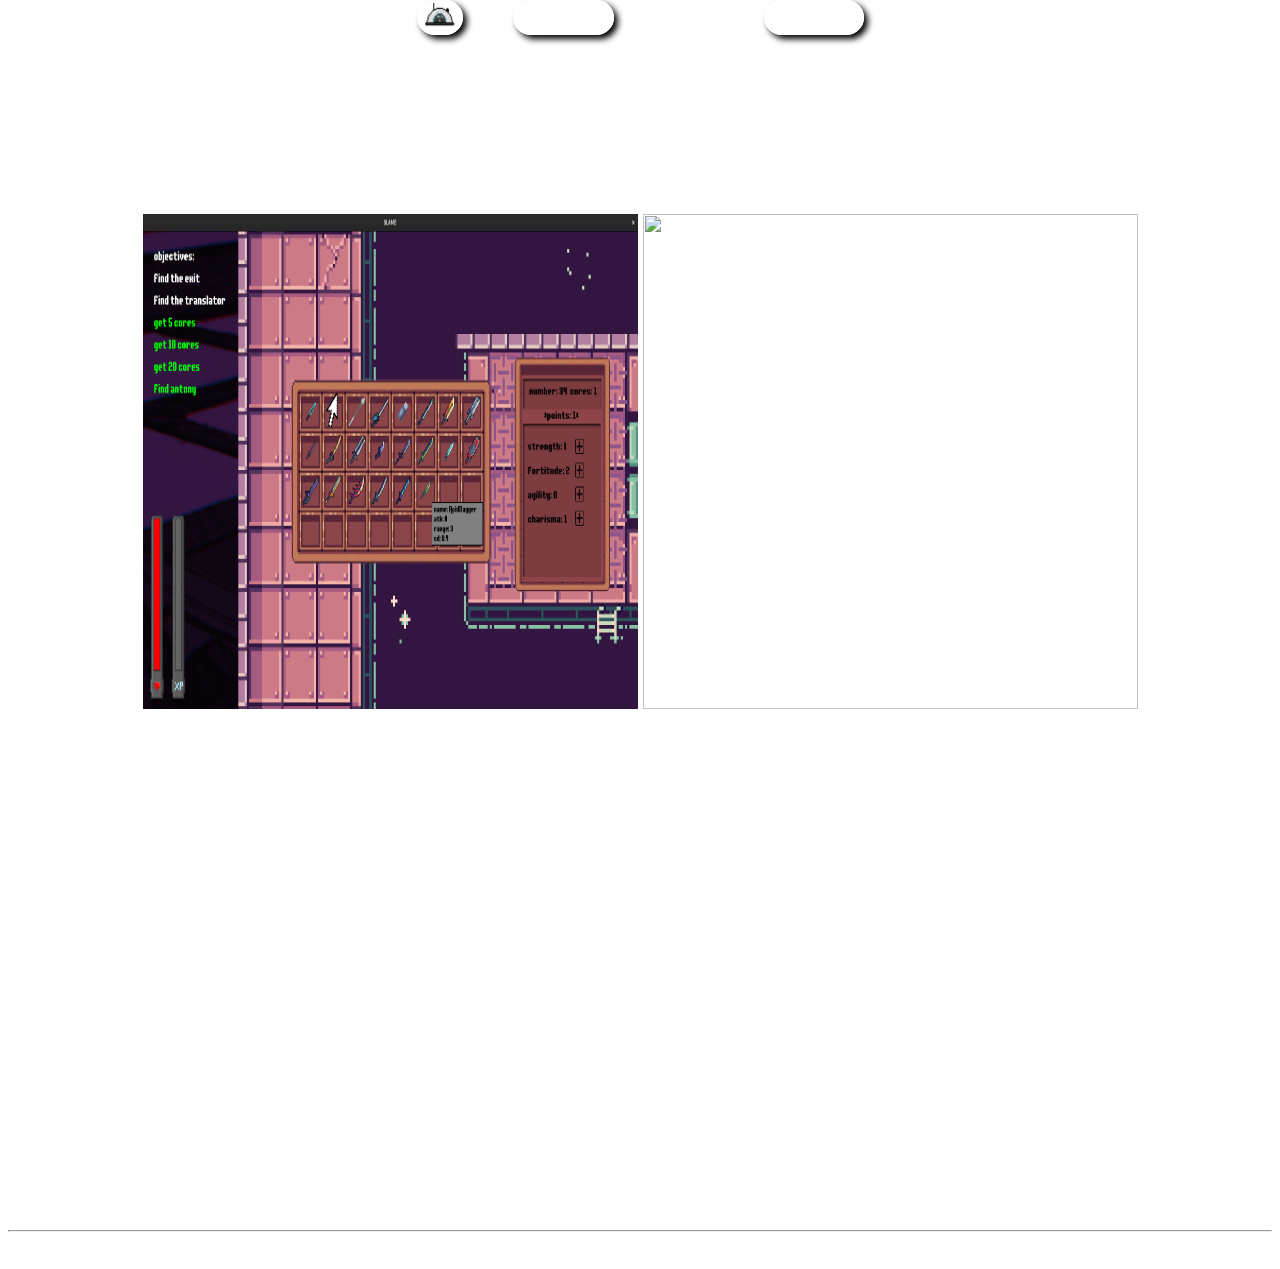
==== portfolio.html @ aa75b7dc "[ADD] website" ====
<!DOCTYPE html>
<html lang="en">
<head>
    <meta charset="UTF-8">
    <meta name="viewport" content="width=device-width, initial-scale=1.0">
    <title>Mosasite</title>
    <link rel="stylesheet" href="style.css">
    <link rel="icon" href="assets/img/mosasour.png">
    <link rel="preconnect" href="https://fonts.googleapis.com">
<link rel="preconnect" href="https://fonts.gstatic.com" crossorigin>
<link href="https://fonts.googleapis.com/css2?family=Chakra+Petch:ital,wght@0,300;0,400;0,500;0,600;0,700;1,300;1,400;1,500;1,600;1,700&display=swap" rel="stylesheet">
<style>
    .rotate {
        animation: rotate 2s ease-out infinite;
    }
</style>
</head>
<body>
   <header>
        <nav>
            <button class="nav1">
                <img src="assets/img/radio.png" id="radio" onclick="playMusic();">
            </button>
            <a href="index.html" id="buttonhref">
                <button class="nav1">Introduction</button>
            </a>
            <button class="nav2">
                Contact
            </button>
            <div id="dropdown">
                <a href="https://github.com/LorisDXB">
                    github
                </a>
                <img src="assets/img/gith.png" class="droplogo" id="git"><br>
                <a href="https://www.linkedin.com/in/loris-god%C3%A9-61b69a2ab/">
                    linkedin
                </a>
                <img src="assets/img/in.png" class="droplogo" id="in"><br>
                <a href="mailto:chillingbus@gmail.com">
                    mail
                </a>
                <img src="assets/img/mail-64.png" class="droplogo" id="mail"><br>
            </div>
            <script>
                var debounce = false;
                var music = new Audio("assets/snd/sound_music.ogg");

                function playMusic() {
                    if (debounce == false) {
                        debounce = true;
                        music.play();
                    } else {
                        debounce = false;
                        music.pause();
                    }
                }
            </script>
        </nav>
   </header> 

   <main>
        <h2 class="category">C</h2>
        <section id="section1">
            <div class="showcase">
                <img src="assets/img/gui.png" id="blamegui">
            </div>
            <div class="showcase">
                <img src="assets/img/dropsys.gif" id="blamegui">
            </div>
        </section>
        <a href="https://github.com/LorisDXB/blame_rpg" class="category">Learn more about this project. (BLAME)</a>
         <h2 class="category">HTML / CSS</h2>
        <section id="section2">
            <div>
                <p class="category" style="font-style: italic;">This site ! :)</p>
            </div>
        </section>
   </main>

   <footer>
        <hr>
        <p>Site made by me! :)</p>
   </footer>
</body>
</html>
---- style.css ----
body {
    background-color: rgb(255, 255, 255);
    background-image: url(assets/img/bg.jpg);
    background-repeat: no-repeat;
    background-position: center;
    background-attachment: fixed;
    background-size: cover;
}

* {
    box-sizing: border-box;
}


nav {
    display: flex;
    justify-content: center;
    align-items: center;
    flex-wrap: wrap;
    align-content: flex-start;
    position: fixed;
    top: 0;
    left: 0;
    width: 100%;
    z-index: 1000;
}

nav > button:hover{
    background-color:rgba(0, 153, 255, 0.712);
}

nav > button:active{
    background-color:rgba(0, 97, 161, 0.712);
}

.nav1 {
    height: 35px;
    border: 2px solid rgb(255, 255, 255);
    color: rgb(255, 255, 255);
    border-radius: 20px;
    margin-right: 50px;
    background-color: transparent;
    box-shadow: 4px 4px 6px rgb(0, 0, 0);
    font-weight: bold;
    font-family: "Chakra Petch";
    cursor: pointer;
}

.nav1 #radio {
    height: 30px;
    width: 30px;
}

.nav2 {
    height: 35px;
    width: 100px;
    border: 2px solid rgb(255, 255, 255);
    color: rgb(255, 255, 255);
    background-color: transparent;
    border-radius: 20px;
    margin-left: 100px;
    box-shadow: 4px 4px 6px rgb(0, 0, 0);
    font-weight: bold;
    font-family: "Chakra Petch";
    cursor: pointer;
}

#skilllist {
    text-align:start;
    position: relative;
    top: 30px;
    font-weight: bold;
    font-family: "Chakra Petch";
}

#skilllist li::marker {
    content: "✔ ";
}

section {
    display: flex;
    justify-content: center;
    align-items:center;
    flex-wrap: wrap;
    align-content: flex-start;
    margin-top:50px;
    margin-bottom:50px;
}

#mosa {
    width: 450px;
    height: 500px;
    position: relative;
    margin-bottom:100px;
    animation-name: rotate;
    animation-duration: 2s;
}

@keyframes rotate {
    100%{transform: rotateZ(360deg)}
}

#introskills {
    padding: 10px;
    height: 500px;
    max-width: 400px;
    border: 2px solid rgb(255, 255, 255);
    color: white;
    text-align: center;
    font-weight: bold;
    box-shadow: 8px 10px 6px rgb(0, 0, 0);
    font-family: "Chakra Petch";
}

#dropdown {
    display: none;
    position: absolute;
    margin-left: 315px;
    margin-top: 194px;
    width: 120px;
    height:160px;
    font-size: 1em;
    border: 2px solid rgb(255, 255, 255);
    box-shadow: 10px 10px 5px rgb(0, 0, 0);
    border-radius: 10px;
    background-color: rgba(24, 49, 66, 0.712);
}

.nav2:hover + #dropdown,
#dropdown:hover {
    display: block;
}

#buttonhref:hover > .nav1 {
    background-color:rgba(0, 153, 255, 0.712);
}

#dropdown > a {
    float: right;
    text-align: center;
    position: relative;
    top: 23px;
    right: 10px;
    text-decoration: none;
    font-family: "Chakra Petch";
    font-weight: bold;
    color: white;
}

.droplogo {
    display: inline-block;
    position: relative;
    top: 15px;
    margin-top: 5px;
    left: 5px;
    width:25px;
    height:25px;
}

#in {
    margin-bottom: 5px;
}

#git {
    width: 30px;
    height: 30px;
}

footer {
    font-family: "Chakra Petch";
    color: rgb(255, 255, 255);
    position: relative;
    top: 10vh;
    text-align: center;
}

/* only for portfolio page */

.category {
    display: block;
    position: relative;
    margin-top: 80px;
    text-align: center;
    font-family: "Chakra Petch";
    font-weight: bold;
    color:rgb(255, 255, 255);

}

.showcase {
    margin-top: 50px;
    width:500px;
    height:500px;
    border: 3px solid rgb(255, 255, 255);
}

#blamegui {
    width:495px;
    height:495px;
}
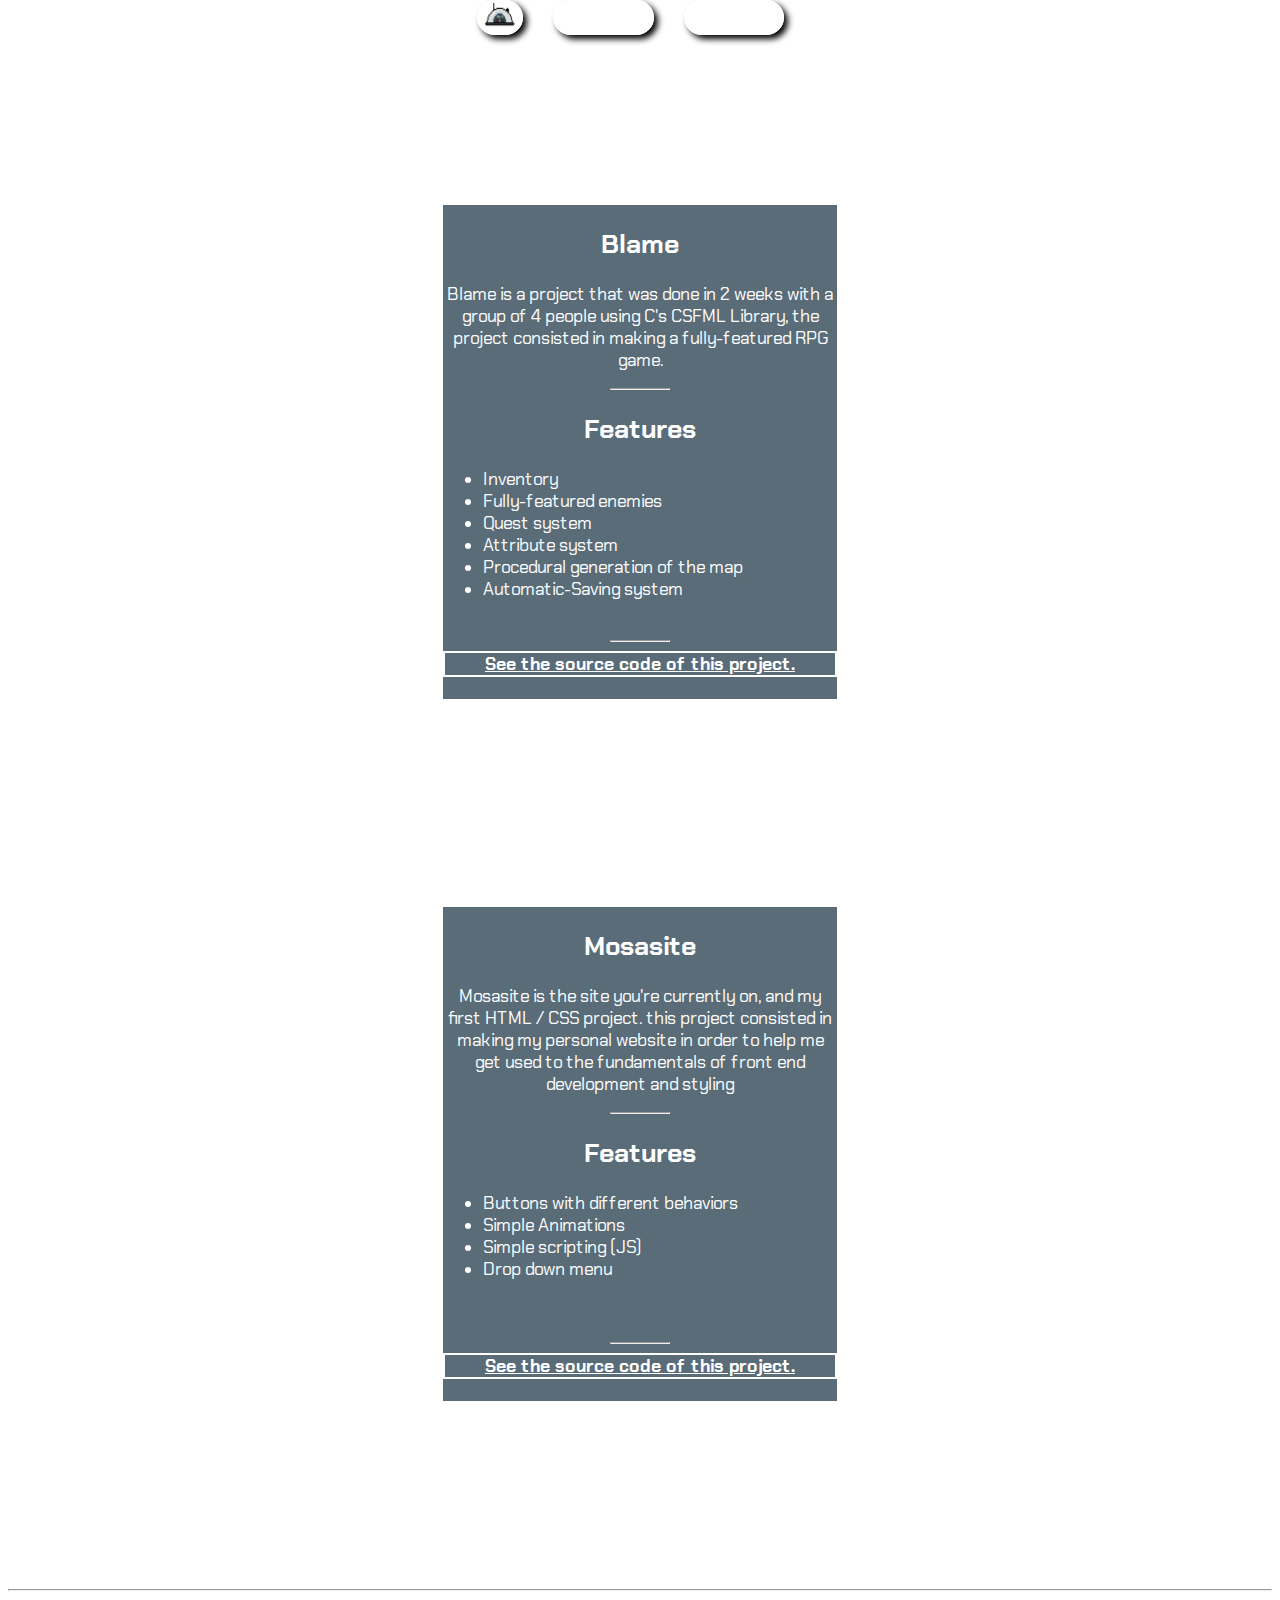
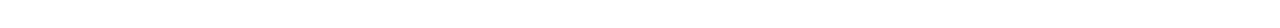
==== commit 9a898dc8: "[UPD] fixed portfolio page" ====
--- a/portfolio.html
+++ b/portfolio.html
@@ -27,7 +27,7 @@
             <button class="nav2">
                 Contact
             </button>
-            <div id="dropdown">
+            <div id="dropdown" style="transform: translateX(25%);">
                 <a href="https://github.com/LorisDXB">
                     github
                 </a>
@@ -59,20 +59,40 @@
    </header> 
 
    <main>
-        <h2 class="category">C</h2>
+        <h1 class="category">C</h1>
         <section id="section1">
             <div class="showcase">
-                <img src="assets/img/gui.png" id="blamegui">
-            </div>
-            <div class="showcase">
-                <img src="assets/img/dropsys.gif" id="blamegui">
+                <h2>Blame</h2>
+                <p>Blame is a project that was done in 2 weeks with a group of 4 people using C's CSFML Library, the project consisted in making a fully-featured RPG game.</p>
+                <hr style="width: 60px">
+                <h2>Features</h2>
+                <ul>
+                    <li>Inventory</li>
+                    <li>Fully-featured enemies</li>
+                    <li>Quest system</li>
+                    <li>Attribute system</li>
+                    <li>Procedural generation of the map</li>
+                    <li>Automatic-Saving system</li><br>
+                </ul>
+                <hr style="width: 60px">
+                <a href="https://github.com/LorisDXB/blame_rpg" class="learnmore">See the source code of this project.</a>
             </div>
         </section>
-        <a href="https://github.com/LorisDXB/blame_rpg" class="category">Learn more about this project. (BLAME)</a>
-         <h2 class="category">HTML / CSS</h2>
+         <h1 class="category">HTML / CSS</h1>
         <section id="section2">
-            <div>
-                <p class="category" style="font-style: italic;">This site ! :)</p>
+            <div class="showcase">
+                <h2>Mosasite</h2>
+                <p>Mosasite is the site you're currently on, and my first HTML / CSS project. this project consisted in making my personal website in order to help me get used to the fundamentals of front end development and styling</p>
+                <hr style="width: 60px">
+                <h2>Features</h2>
+                <ul>
+                    <li>Buttons with different behaviors</li>
+                    <li>Simple Animations</li>
+                    <li>Simple scripting (JS)</li>
+                    <li>Drop down menu</li><br><br>
+                </ul>
+                <hr style="width: 60px">
+                <a href="https://github.com/LorisDXB/personal-website" class="learnmore">See the source code of this project.</a>
             </div>
         </section>
    </main>
@@ -82,4 +102,4 @@
         <p>Site made by me! :)</p>
    </footer>
 </body>
-</html>+</html>
--- a/style.css
+++ b/style.css
@@ -11,13 +11,10 @@
     box-sizing: border-box;
 }
 
-
 nav {
     display: flex;
     justify-content: center;
     align-items: center;
-    flex-wrap: wrap;
-    align-content: flex-start;
     position: fixed;
     top: 0;
     left: 0;
@@ -38,7 +35,7 @@
     border: 2px solid rgb(255, 255, 255);
     color: rgb(255, 255, 255);
     border-radius: 20px;
-    margin-right: 50px;
+    margin-right: 30px;
     background-color: transparent;
     box-shadow: 4px 4px 6px rgb(0, 0, 0);
     font-weight: bold;
@@ -58,7 +55,7 @@
     color: rgb(255, 255, 255);
     background-color: transparent;
     border-radius: 20px;
-    margin-left: 100px;
+    margin-right: 20px;
     box-shadow: 4px 4px 6px rgb(0, 0, 0);
     font-weight: bold;
     font-family: "Chakra Petch";
@@ -104,6 +101,7 @@
     padding: 10px;
     height: 500px;
     max-width: 400px;
+    background-color: rgba(24, 49, 66, 0.712);
     border: 2px solid rgb(255, 255, 255);
     color: white;
     text-align: center;
@@ -115,7 +113,8 @@
 #dropdown {
     display: none;
     position: absolute;
-    margin-left: 315px;
+    margin-left: 0;
+    left: 50%;
     margin-top: 194px;
     width: 120px;
     height:160px;
@@ -170,8 +169,9 @@
     font-family: "Chakra Petch";
     color: rgb(255, 255, 255);
     position: relative;
-    top: 10vh;
-    text-align: center;
+    margin-bottom:100px;
+    text-align: center;
+    top: 15vh;
 }
 
 /* only for portfolio page */
@@ -179,22 +179,40 @@
 .category {
     display: block;
     position: relative;
-    margin-top: 80px;
+    margin-top: 60px;
     text-align: center;
     font-family: "Chakra Petch";
     font-weight: bold;
     color:rgb(255, 255, 255);
-
+}
+
+.learnmore {
+    display: block;
+    position: relative;
+    text-align: center;
+    font-family: "Chakra Petch";
+    border: 2px solid rgb(255, 255, 255);
+    font-weight: bold;
+    color:rgb(255, 255, 255);
 }
 
 .showcase {
+    background-color: rgba(24, 49, 66, 0.712);
     margin-top: 50px;
-    width:500px;
+    width:400px;
     height:500px;
     border: 3px solid rgb(255, 255, 255);
+    font-family: "Chakra Petch";
+    font-size: 1.1em;
+    text-align: center;
+    color: white;
+}
+
+.showcase ul{
+    text-align: left;
 }
 
 #blamegui {
     width:495px;
     height:495px;
-}+}
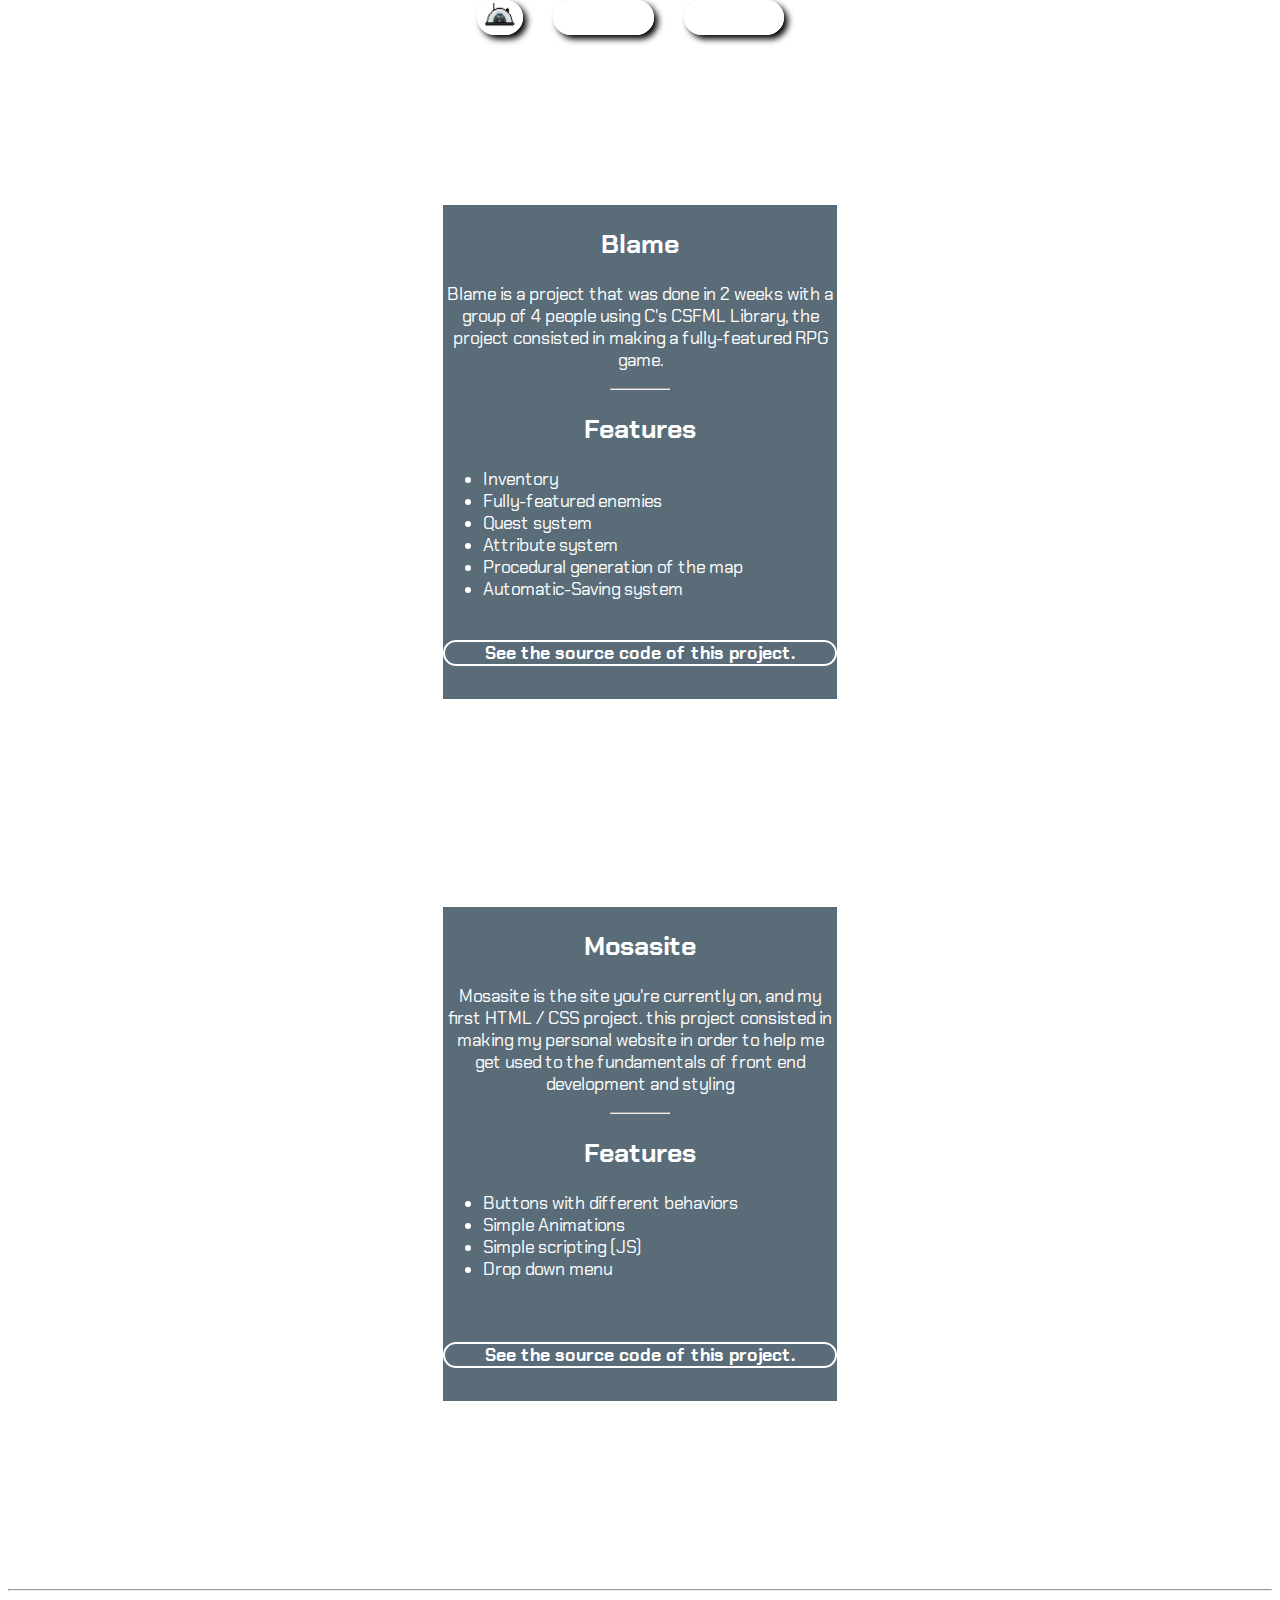
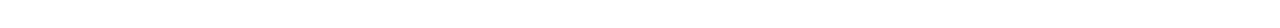
==== commit 7e2b6341: "[UPD] upd" ====
--- a/portfolio.html
+++ b/portfolio.html
@@ -74,7 +74,6 @@
                     <li>Procedural generation of the map</li>
                     <li>Automatic-Saving system</li><br>
                 </ul>
-                <hr style="width: 60px">
                 <a href="https://github.com/LorisDXB/blame_rpg" class="learnmore">See the source code of this project.</a>
             </div>
         </section>
@@ -91,7 +90,6 @@
                     <li>Simple scripting (JS)</li>
                     <li>Drop down menu</li><br><br>
                 </ul>
-                <hr style="width: 60px">
                 <a href="https://github.com/LorisDXB/personal-website" class="learnmore">See the source code of this project.</a>
             </div>
         </section>
--- a/style.css
+++ b/style.css
@@ -130,6 +130,14 @@
     display: block;
 }
 
+#dropdown > a:hover {
+    color:rgba(0, 153, 255, 0.712);
+}
+
+#dropdown > a:active {
+    color:rgba(0, 87, 145, 0.678);
+}
+
 #buttonhref:hover > .nav1 {
     background-color:rgba(0, 153, 255, 0.712);
 }
@@ -192,8 +200,18 @@
     text-align: center;
     font-family: "Chakra Petch";
     border: 2px solid rgb(255, 255, 255);
+    border-radius: 20px;
+    text-decoration: none;
     font-weight: bold;
     color:rgb(255, 255, 255);
+}
+
+.learnmore:hover {
+    background-color:rgba(0, 97, 161, 0.712);
+}
+
+.learnmore:active {
+    background-color:rgba(0, 62, 104, 0.712);
 }
 
 .showcase {
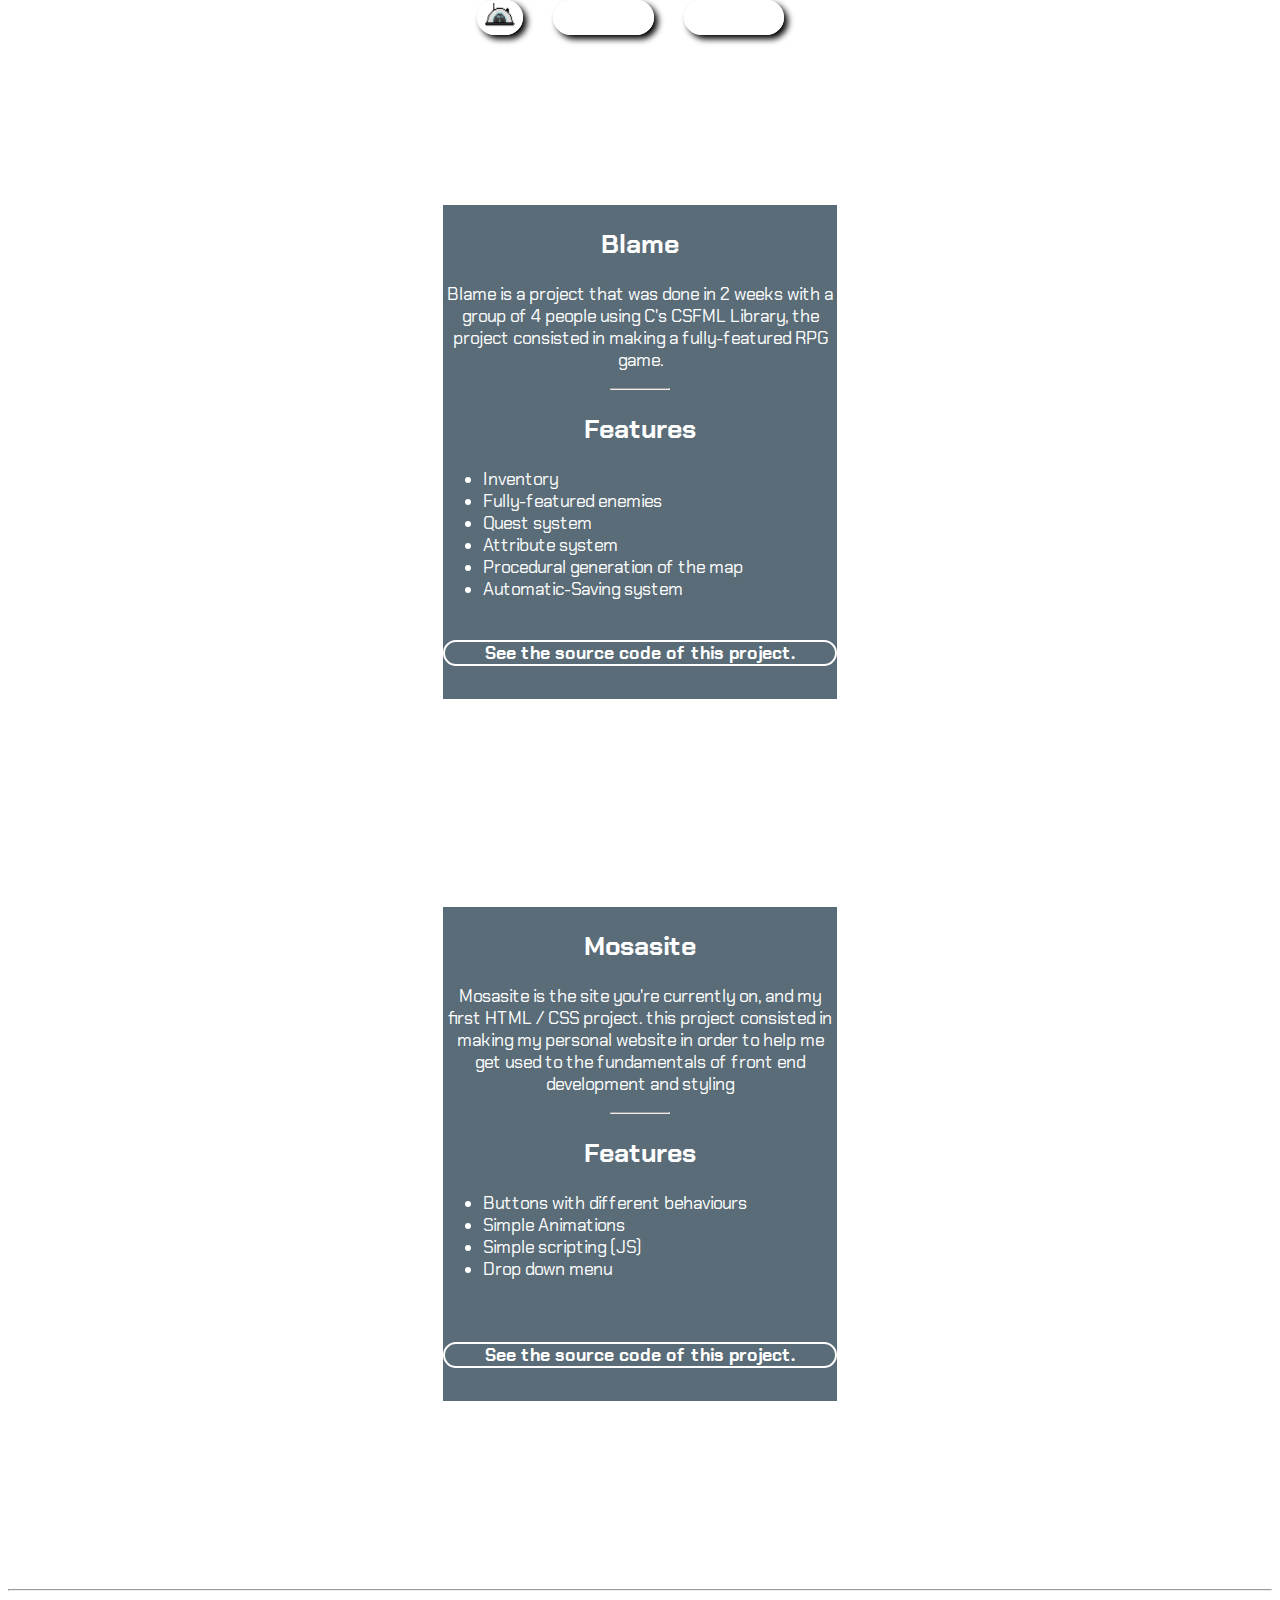
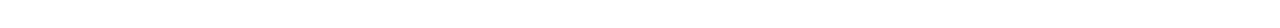
==== commit 5908841f: "[UPD] fixed a typo" ====
--- a/portfolio.html
+++ b/portfolio.html
@@ -85,7 +85,7 @@
                 <hr style="width: 60px">
                 <h2>Features</h2>
                 <ul>
-                    <li>Buttons with different behaviors</li>
+                    <li>Buttons with different behaviours</li>
                     <li>Simple Animations</li>
                     <li>Simple scripting (JS)</li>
                     <li>Drop down menu</li><br><br>
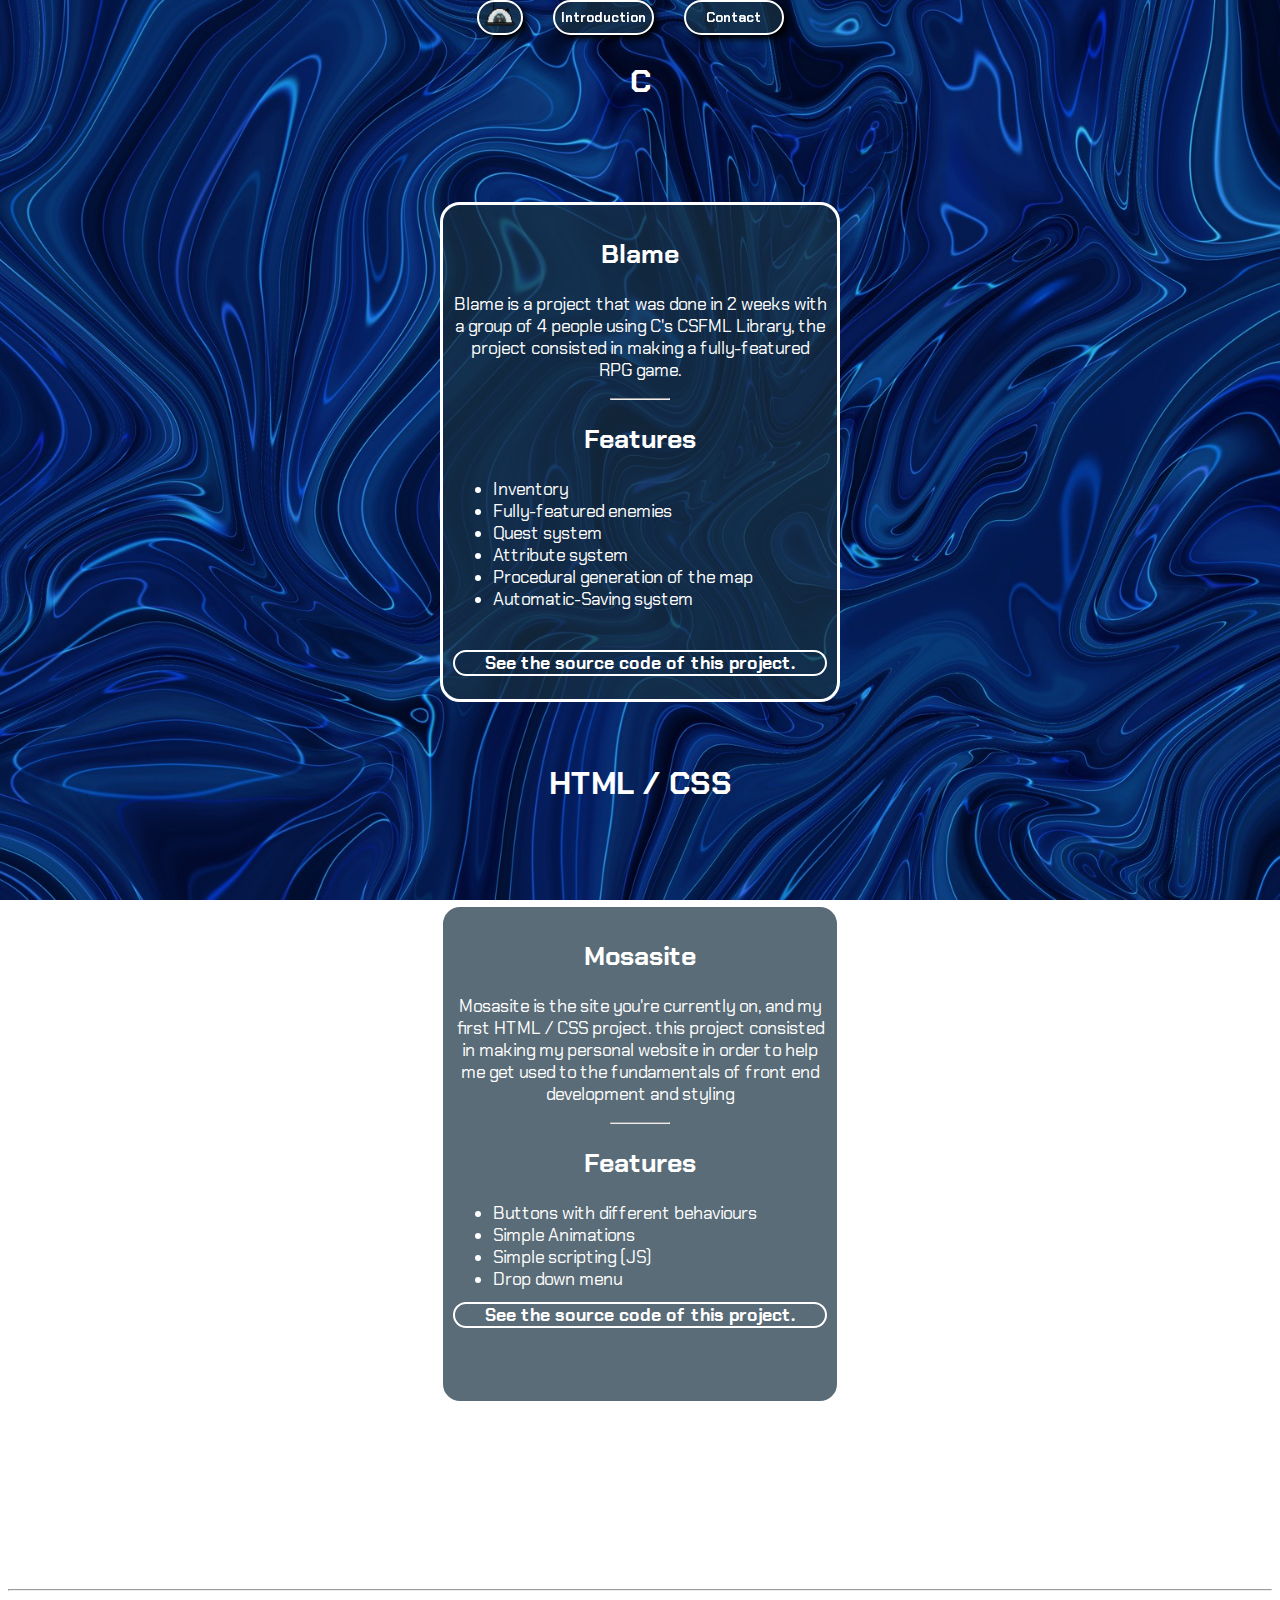
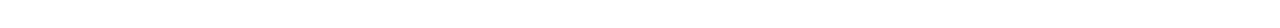
==== commit 071de085: "[UPD] portfolio.html" ====
--- a/portfolio.html
+++ b/portfolio.html
@@ -79,7 +79,7 @@
         </section>
          <h1 class="category">HTML / CSS</h1>
         <section id="section2">
-            <div class="showcase">
+            <div class="showcase" id="s2">
                 <h2>Mosasite</h2>
                 <p>Mosasite is the site you're currently on, and my first HTML / CSS project. this project consisted in making my personal website in order to help me get used to the fundamentals of front end development and styling</p>
                 <hr style="width: 60px">
--- a/style.css
+++ b/style.css
@@ -1,6 +1,6 @@
 body {
     background-color: rgb(255, 255, 255);
-    background-image: url(assets/img/bg.jpg);
+    background-image: url(assets/img/bgopt.jpg);
     background-repeat: no-repeat;
     background-position: center;
     background-attachment: fixed;
@@ -41,6 +41,7 @@
     font-weight: bold;
     font-family: "Chakra Petch";
     cursor: pointer;
+    background-color: rgba(24, 49, 66, 0.712);
 }
 
 .nav1 #radio {
@@ -53,13 +54,13 @@
     width: 100px;
     border: 2px solid rgb(255, 255, 255);
     color: rgb(255, 255, 255);
-    background-color: transparent;
     border-radius: 20px;
     margin-right: 20px;
     box-shadow: 4px 4px 6px rgb(0, 0, 0);
     font-weight: bold;
     font-family: "Chakra Petch";
     cursor: pointer;
+    background-color: rgba(24, 49, 66, 0.712);
 }
 
 #skilllist {
@@ -103,6 +104,7 @@
     max-width: 400px;
     background-color: rgba(24, 49, 66, 0.712);
     border: 2px solid rgb(255, 255, 255);
+    border-radius: 20px;
     color: white;
     text-align: center;
     font-weight: bold;
@@ -111,6 +113,7 @@
 }
 
 #dropdown {
+    padding: 5px;
     display: none;
     position: absolute;
     margin-left: 0;
@@ -195,8 +198,8 @@
 }
 
 .learnmore {
+    position: relative;
     display: block;
-    position: relative;
     text-align: center;
     font-family: "Chakra Petch";
     border: 2px solid rgb(255, 255, 255);
@@ -204,6 +207,10 @@
     text-decoration: none;
     font-weight: bold;
     color:rgb(255, 255, 255);
+}
+
+#s2 a {
+    bottom: 50px;
 }
 
 .learnmore:hover {
@@ -215,7 +222,10 @@
 }
 
 .showcase {
-    background-color: rgba(24, 49, 66, 0.712);
+    display: inline-block;
+    border-radius: 20px;
+    background-color: rgba(24, 49, 66, 0.712);
+    padding: 10px;
     margin-top: 50px;
     width:400px;
     height:500px;
@@ -229,8 +239,3 @@
 .showcase ul{
     text-align: left;
 }
-
-#blamegui {
-    width:495px;
-    height:495px;
-}
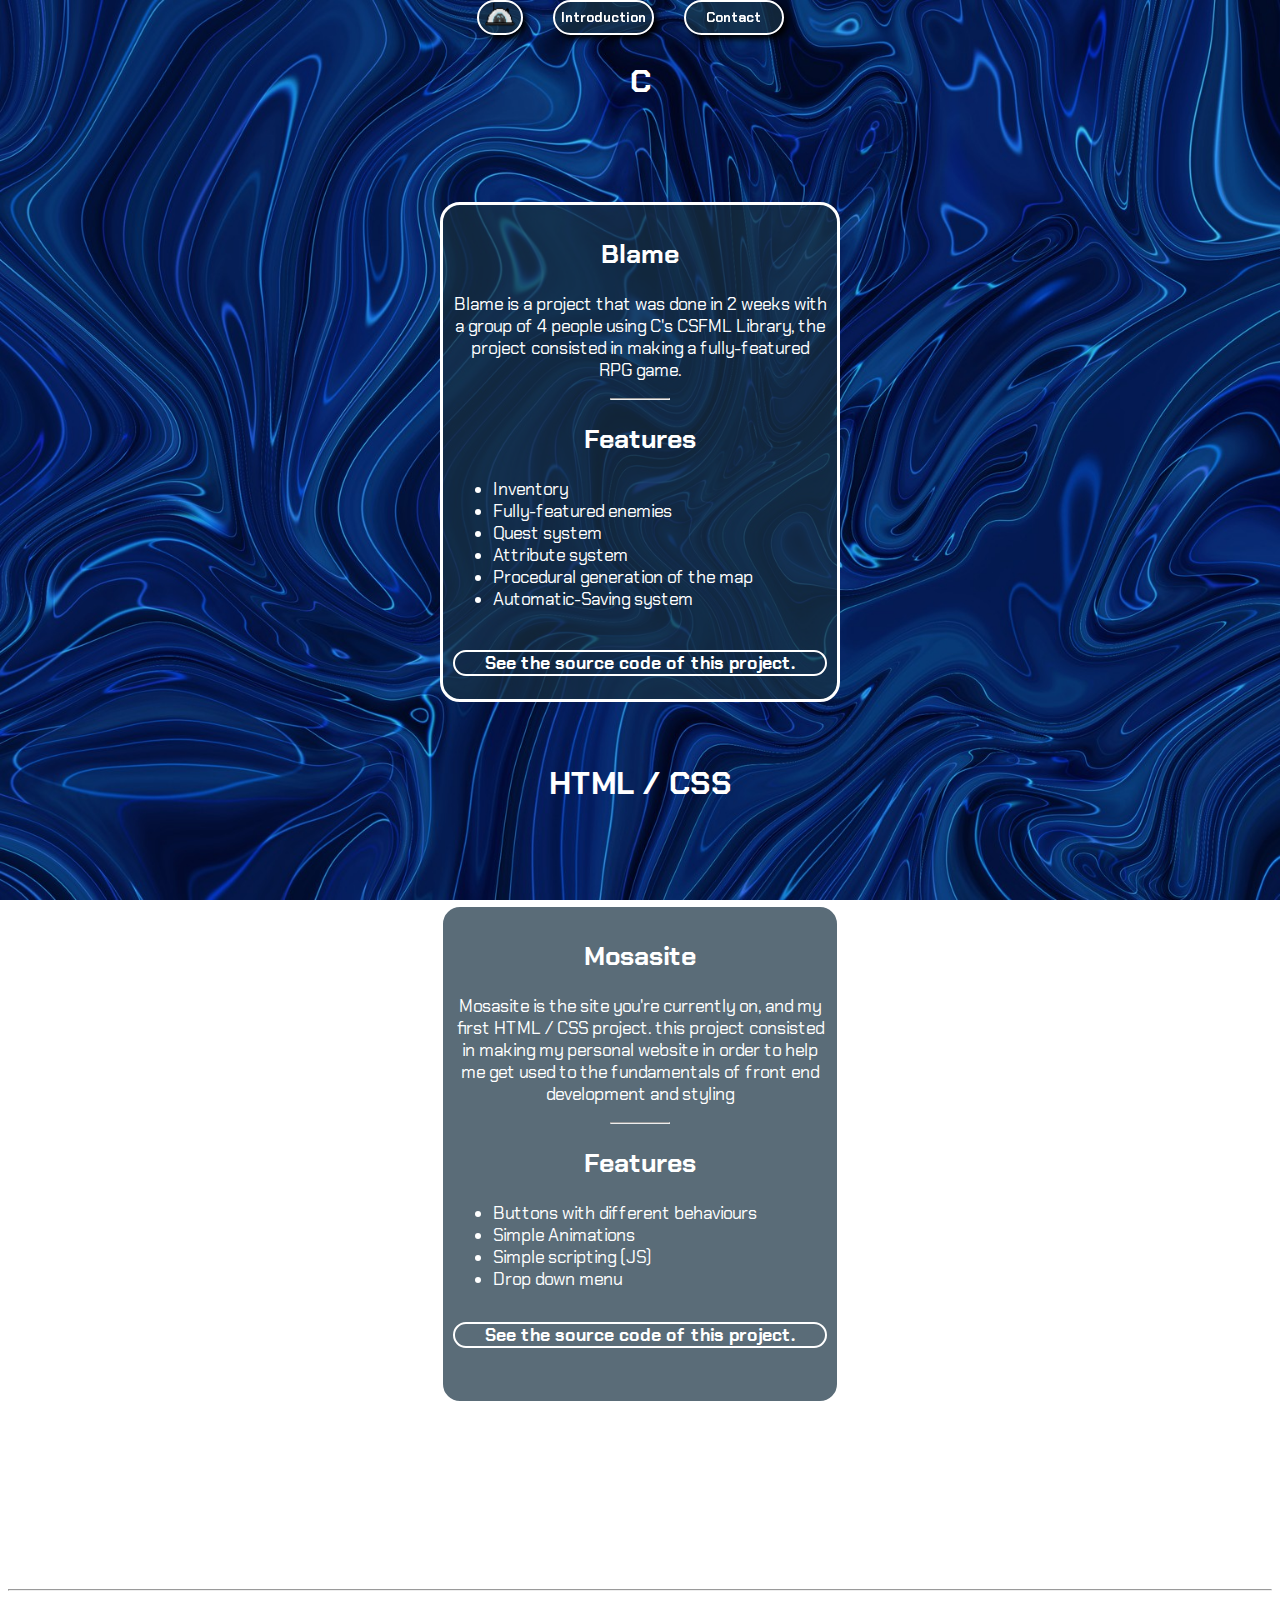
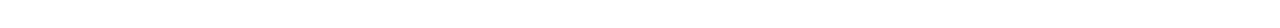
==== commit 05a669b0: "[UPD] maj" ====
--- a/portfolio.html
+++ b/portfolio.html
@@ -29,15 +29,15 @@
             </button>
             <div id="dropdown" style="transform: translateX(25%);">
                 <a href="https://github.com/LorisDXB">
-                    github
+                    Github
                 </a>
                 <img src="assets/img/gith.png" class="droplogo" id="git"><br>
                 <a href="https://www.linkedin.com/in/loris-god%C3%A9-61b69a2ab/">
-                    linkedin
+                    Linkedin
                 </a>
                 <img src="assets/img/in.png" class="droplogo" id="in"><br>
                 <a href="mailto:chillingbus@gmail.com">
-                    mail
+                    Mail
                 </a>
                 <img src="assets/img/mail-64.png" class="droplogo" id="mail"><br>
             </div>
--- a/style.css
+++ b/style.css
@@ -210,7 +210,7 @@
 }
 
 #s2 a {
-    bottom: 50px;
+    bottom: 30px;
 }
 
 .learnmore:hover {
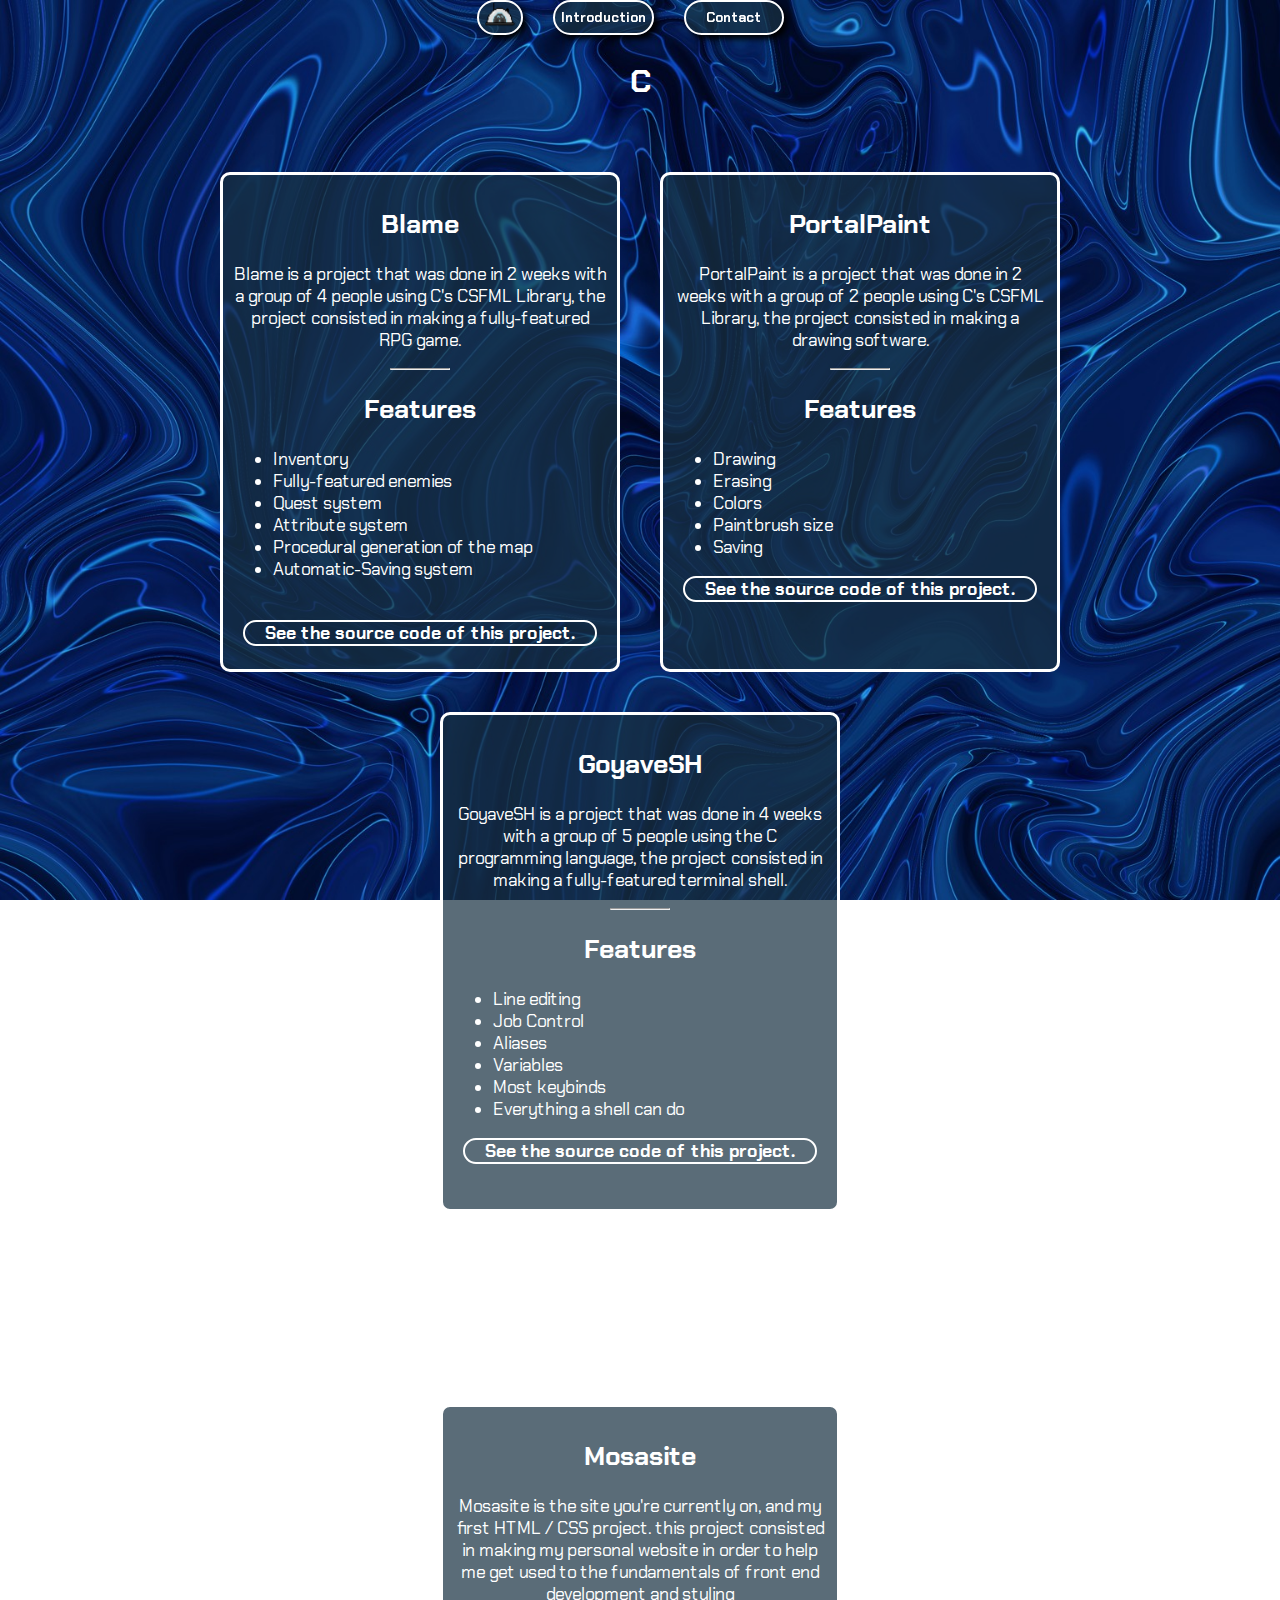
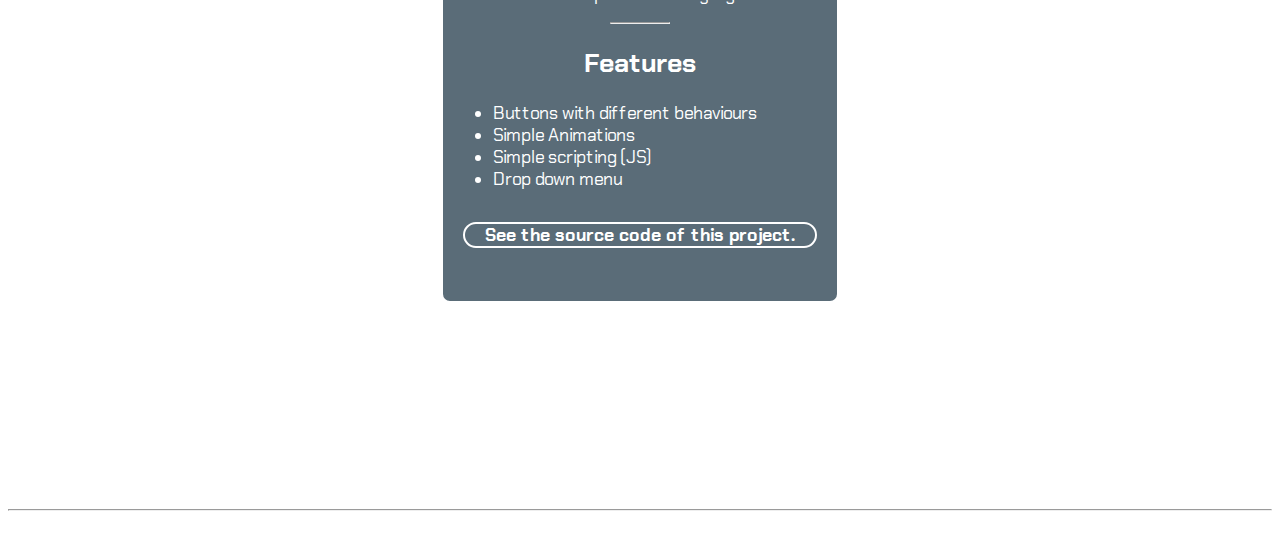
==== commit a6391007: "[UPD] style.css portfolio.html" ====
--- a/portfolio.html
+++ b/portfolio.html
@@ -24,21 +24,13 @@
             <a href="index.html" id="buttonhref">
                 <button class="nav1">Introduction</button>
             </a>
-            <button class="nav2">
-                Contact
-            </button>
+            <button class="nav2">Contact</button>
             <div id="dropdown" style="transform: translateX(25%);">
-                <a href="https://github.com/LorisDXB">
-                    Github
-                </a>
+                <a href="https://github.com/LorisDXB">Github</a>
                 <img src="assets/img/gith.png" class="droplogo" id="git"><br>
-                <a href="https://www.linkedin.com/in/loris-god%C3%A9-61b69a2ab/">
-                    Linkedin
-                </a>
+                <a href="https://www.linkedin.com/in/loris-god%C3%A9-61b69a2ab/">Linkedin</a>
                 <img src="assets/img/in.png" class="droplogo" id="in"><br>
-                <a href="mailto:chillingbus@gmail.com">
-                    Mail
-                </a>
+                <a href="mailto:chillingbus@gmail.com">Mail</a>
                 <img src="assets/img/mail-64.png" class="droplogo" id="mail"><br>
             </div>
             <script>
@@ -76,8 +68,37 @@
                 </ul>
                 <a href="https://github.com/LorisDXB/blame_rpg" class="learnmore">See the source code of this project.</a>
             </div>
+            <div class="showcase">
+                <h2>PortalPaint</h2>
+                <p>PortalPaint is a project that was done in 2 weeks with a group of 2 people using C's CSFML Library, the project consisted in making a drawing software.</p>
+                <hr style="width: 60px">
+                <h2>Features</h2>
+                <ul>
+                    <li>Drawing</li>
+                    <li>Erasing</li>
+                    <li>Colors</li>
+                    <li>Paintbrush size</li>
+                    <li>Saving</li>
+                </ul>
+                <a href="https://github.com/LorisDXB/portalpaint" class="learnmore">See the source code of this project.</a>
+            </div>
+              <div class="showcase">
+                <h2>GoyaveSH</h2>
+                <p>GoyaveSH is a project that was done in 4 weeks with a group of 5 people using the C programming language, the project consisted in making a fully-featured terminal shell.</p>
+                <hr style="width: 60px">
+                <h2>Features</h2>
+                <ul>
+                    <li>Line editing</li>
+                    <li>Job Control</li>
+                    <li>Aliases</li>
+                    <li>Variables</li>
+                    <li>Most keybinds</li>
+                    <li>Everything a shell can do</li>
+                </ul>
+                <a href="https://github.com/LorisDXB/goyavesh" class="learnmore">See the source code of this project.</a>
+            </div>
         </section>
-         <h1 class="category">HTML / CSS</h1>
+        <h1 class="category">HTML / CSS</h1>
         <section id="section2">
             <div class="showcase" id="s2">
                 <h2>Mosasite</h2>
@@ -93,6 +114,7 @@
                 <a href="https://github.com/LorisDXB/personal-website" class="learnmore">See the source code of this project.</a>
             </div>
         </section>
+            </section>
    </main>
 
    <footer>
--- a/style.css
+++ b/style.css
@@ -150,7 +150,7 @@
     text-align: center;
     position: relative;
     top: 23px;
-    right: 10px;
+    right: 3px;
     text-decoration: none;
     font-family: "Chakra Petch";
     font-weight: bold;
@@ -203,6 +203,7 @@
     text-align: center;
     font-family: "Chakra Petch";
     border: 2px solid rgb(255, 255, 255);
+    margin: 10px;
     border-radius: 20px;
     text-decoration: none;
     font-weight: bold;
@@ -223,10 +224,12 @@
 
 .showcase {
     display: inline-block;
-    border-radius: 20px;
+    position: relative;
+    border-radius: 10px;
     background-color: rgba(24, 49, 66, 0.712);
     padding: 10px;
     margin-top: 50px;
+    margin: 20px;
     width:400px;
     height:500px;
     border: 3px solid rgb(255, 255, 255);
